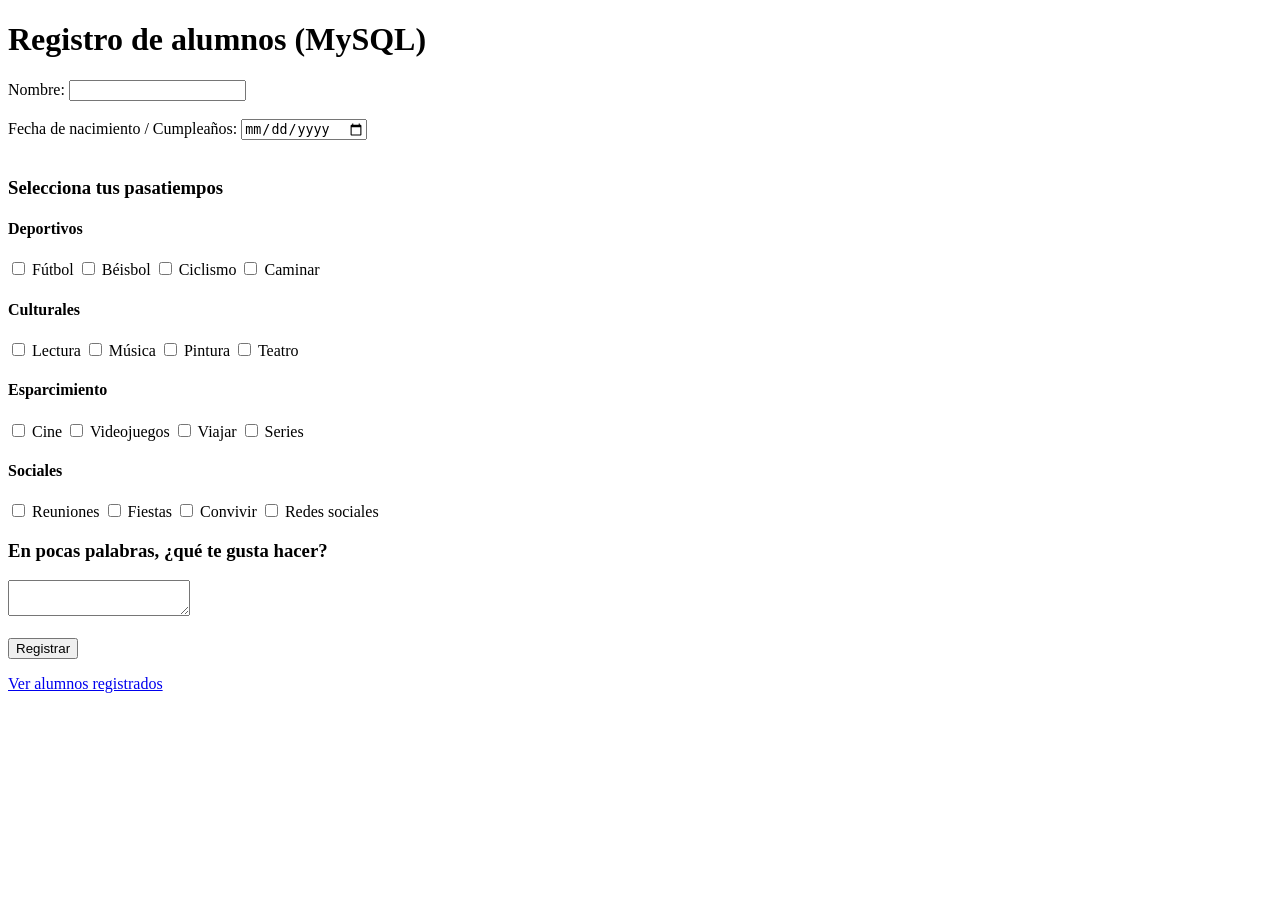
==== templates/index.html @ f1343b17 "Add index.html for student registration form" ====
<!DOCTYPE html>
<html lang="es">
<head>
    <meta charset="UTF-8">
    <meta name="viewport" content="width=device-width, initial-scale=1.0">
    <title>Práctica 03 - MySQL</title>
    <link rel="stylesheet" href="{{ url_for('static', filename='css/estilos.css') }}">
</head>
<body>
    <div class="contenedor">
        <h1>Registro de alumnos (MySQL)</h1>
        <form action="/saludar" method="POST">
            <label>Nombre:</label>
            <input type="text" name="nombre" required>
            <br><br>
            
            <label>Fecha de nacimiento / Cumpleaños:</label>
            <input type="date" name="fecha_nacimiento" required>
            <br><br>

            <h3>Selecciona tus pasatiempos</h3>
            <div class="contenedor-tarjetas">
                <div class="tarjeta">
                    <h4>Deportivos</h4>
                    <label><input type="checkbox" name="pasatiempos" value="Fútbol"> Fútbol</label>
                    <label><input type="checkbox" name="pasatiempos" value="Béisbol"> Béisbol</label>
                    <label><input type="checkbox" name="pasatiempos" value="Ciclismo"> Ciclismo</label>
                    <label><input type="checkbox" name="pasatiempos" value="Caminar"> Caminar</label>
                </div>

                <div class="tarjeta">
                    <h4>Culturales</h4>
                    <label><input type="checkbox" name="pasatiempos" value="Lectura"> Lectura</label>
                    <label><input type="checkbox" name="pasatiempos" value="Música"> Música</label>
                    <label><input type="checkbox" name="pasatiempos" value="Pintura"> Pintura</label>
                    <label><input type="checkbox" name="pasatiempos" value="Teatro"> Teatro</label>
                </div>

                <div class="tarjeta">
                    <h4>Esparcimiento</h4>
                    <label><input type="checkbox" name="pasatiempos" value="Cine"> Cine</label>
                    <label><input type="checkbox" name="pasatiempos" value="Videojuegos"> Videojuegos</label>
                    <label><input type="checkbox" name="pasatiempos" value="Viajar"> Viajar</label>
                    <label><input type="checkbox" name="pasatiempos" value="Series"> Series</label>
                </div>

                <div class="tarjeta">
                    <h4>Sociales</h4>
                    <label><input type="checkbox" name="pasatiempos" value="Reuniones"> Reuniones</label>
                    <label><input type="checkbox" name="pasatiempos" value="Fiestas"> Fiestas</label>
                    <label><input type="checkbox" name="pasatiempos" value="Convivir"> Convivir</label>
                    <label><input type="checkbox" name="pasatiempos" value="Redes sociales"> Redes sociales</label>
                </div>
            </div>

            <h3>En pocas palabras, ¿qué te gusta hacer?</h3>
            <textarea name="me_gusta" maxlength="100" required></textarea>
            <br><br>
            <button type="submit">Registrar</button>
        </form>
        <p>
            <a href="/alumnos">Ver alumnos registrados</a>
        </p>
    </div>
</body>
</html>
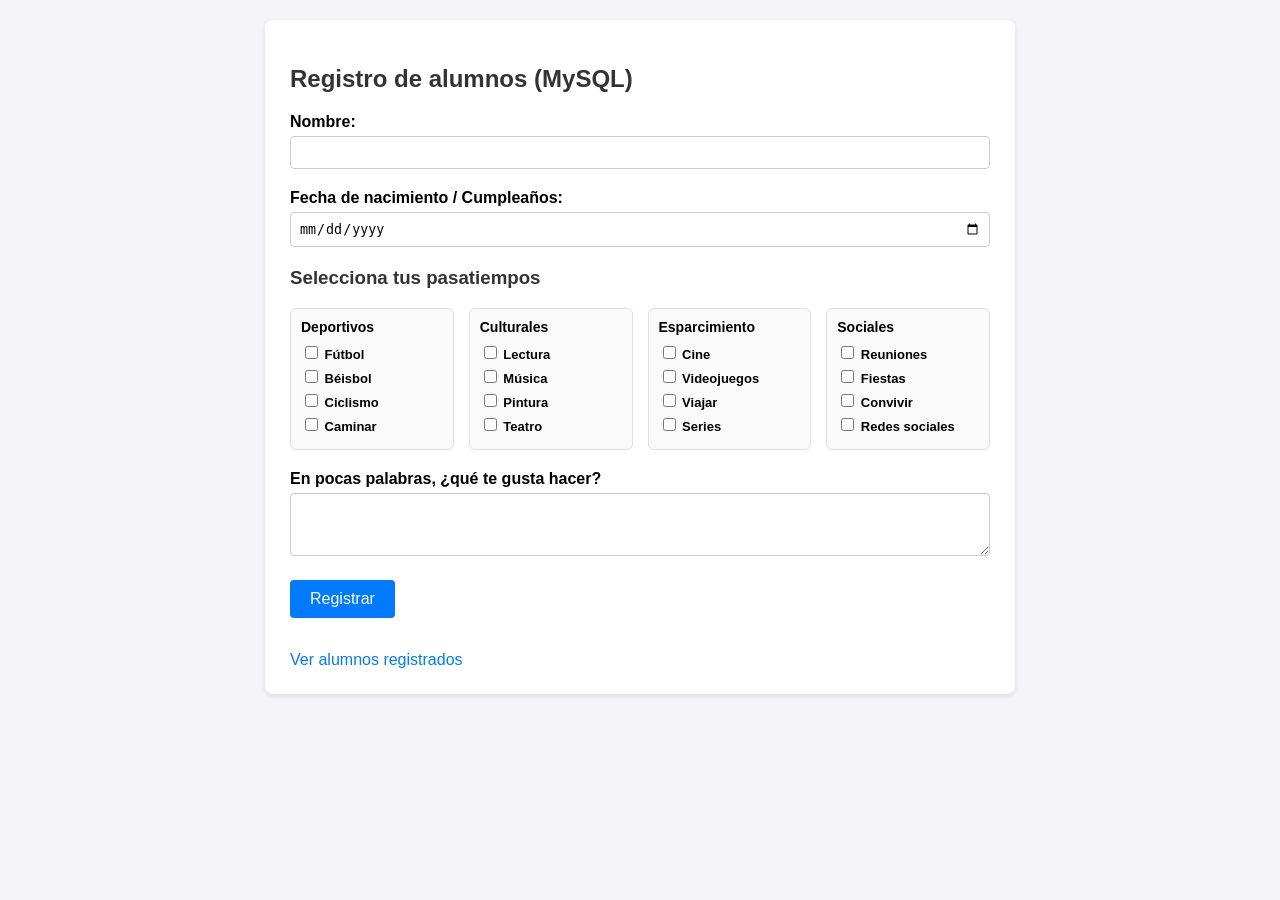
==== commit 985330c1: "Revamp student registration form and styles Updated the title and styling for the student registrati" ====
--- a/templates/index.html
+++ b/templates/index.html
@@ -3,64 +3,151 @@
 <head>
     <meta charset="UTF-8">
     <meta name="viewport" content="width=device-width, initial-scale=1.0">
-    <title>Práctica 03 - MySQL</title>
-    <link rel="stylesheet" href="{{ url_for('static', filename='css/estilos.css') }}">
+    <title>Registro de Alumnos</title>
+    <style>
+        body {
+            font-family: Arial, sans-serif;
+            background-color: #f4f4f9;
+            margin: 0;
+            padding: 20px;
+        }
+        .container {
+            max-width: 700px;
+            margin: 0 auto;
+            background: #fff;
+            padding: 25px;
+            border-radius: 8px;
+            box-shadow: 0 2px 5px rgba(0,0,0,0.1);
+        }
+        h2, h3 {
+            color: #333;
+        }
+        .form-group {
+            margin-bottom: 20px;
+        }
+        label {
+            display: block;
+            margin-bottom: 5px;
+            font-weight: bold;
+        }
+        input[type="text"], input[type="date"], textarea {
+            width: 100%;
+            padding: 8px;
+            border: 1px solid #ccc;
+            border-radius: 4px;
+            box-sizing: border-box;
+        }
+        .hobbies-grid {
+            display: grid;
+            grid-template-columns: repeat(auto-fit, minmax(140px, 1fr));
+            gap: 15px;
+            margin-bottom: 20px;
+        }
+        .hobby-category {
+            border: 1px solid #e0e0e0;
+            border-radius: 6px;
+            padding: 10px;
+            background: #fafafa;
+        }
+        .hobby-category h4 {
+            margin-top: 0;
+            margin-bottom: 8px;
+            font-size: 14px;
+        }
+        .hobby-item {
+            display: block;
+            margin-bottom: 5px;
+            font-size: 13px;
+        }
+        button {
+            background-color: #007bff;
+            color: white;
+            border: none;
+            padding: 10px 20px;
+            border-radius: 4px;
+            cursor: pointer;
+            font-size: 16px;
+        }
+        button:hover {
+            background-color: #0056b3;
+        }
+        a {
+            display: inline-block;
+            margin-top: 15px;
+            color: #007bff;
+            text-decoration: none;
+        }
+        a:hover {
+            text-decoration: underline;
+        }
+    </style>
 </head>
 <body>
-    <div class="contenedor">
-        <h1>Registro de alumnos (MySQL)</h1>
-        <form action="/saludar" method="POST">
-            <label>Nombre:</label>
-            <input type="text" name="nombre" required>
-            <br><br>
-            
-            <label>Fecha de nacimiento / Cumpleaños:</label>
-            <input type="date" name="fecha_nacimiento" required>
-            <br><br>
 
-            <h3>Selecciona tus pasatiempos</h3>
-            <div class="contenedor-tarjetas">
-                <div class="tarjeta">
-                    <h4>Deportivos</h4>
-                    <label><input type="checkbox" name="pasatiempos" value="Fútbol"> Fútbol</label>
-                    <label><input type="checkbox" name="pasatiempos" value="Béisbol"> Béisbol</label>
-                    <label><input type="checkbox" name="pasatiempos" value="Ciclismo"> Ciclismo</label>
-                    <label><input type="checkbox" name="pasatiempos" value="Caminar"> Caminar</label>
-                </div>
+<div class="container">
+    <h2>Registro de alumnos (MySQL)</h2>
 
-                <div class="tarjeta">
-                    <h4>Culturales</h4>
-                    <label><input type="checkbox" name="pasatiempos" value="Lectura"> Lectura</label>
-                    <label><input type="checkbox" name="pasatiempos" value="Música"> Música</label>
-                    <label><input type="checkbox" name="pasatiempos" value="Pintura"> Pintura</label>
-                    <label><input type="checkbox" name="pasatiempos" value="Teatro"> Teatro</label>
-                </div>
+    <!-- RUTA CORREGIDA PARA ENVIAR EL FORMULARIO -->
+    <form action="/registrar" method="POST">
+        
+        <div class="form-group">
+            <label for="nombre">Nombre:</label>
+            <input type="text" id="nombre" name="nombre" required>
+        </div>
 
-                <div class="tarjeta">
-                    <h4>Esparcimiento</h4>
-                    <label><input type="checkbox" name="pasatiempos" value="Cine"> Cine</label>
-                    <label><input type="checkbox" name="pasatiempos" value="Videojuegos"> Videojuegos</label>
-                    <label><input type="checkbox" name="pasatiempos" value="Viajar"> Viajar</label>
-                    <label><input type="checkbox" name="pasatiempos" value="Series"> Series</label>
-                </div>
+        <div class="form-group">
+            <label for="fecha_nacimiento">Fecha de nacimiento / Cumpleaños:</label>
+            <input type="date" id="fecha_nacimiento" name="fecha_nacimiento" required>
+        </div>
 
-                <div class="tarjeta">
-                    <h4>Sociales</h4>
-                    <label><input type="checkbox" name="pasatiempos" value="Reuniones"> Reuniones</label>
-                    <label><input type="checkbox" name="pasatiempos" value="Fiestas"> Fiestas</label>
-                    <label><input type="checkbox" name="pasatiempos" value="Convivir"> Convivir</label>
-                    <label><input type="checkbox" name="pasatiempos" value="Redes sociales"> Redes sociales</label>
-                </div>
+        <h3>Selecciona tus pasatiempos</h3>
+        
+        <div class="hobbies-grid">
+            <div class="hobby-category">
+                <h4>Deportivos</h4>
+                <label class="hobby-item"><input type="checkbox" name="pasatiempos" value="Fútbol"> Fútbol</label>
+                <label class="hobby-item"><input type="checkbox" name="pasatiempos" value="Béisbol"> Béisbol</label>
+                <label class="hobby-item"><input type="checkbox" name="pasatiempos" value="Ciclismo"> Ciclismo</label>
+                <label class="hobby-item"><input type="checkbox" name="pasatiempos" value="Caminar"> Caminar</label>
             </div>
 
-            <h3>En pocas palabras, ¿qué te gusta hacer?</h3>
-            <textarea name="me_gusta" maxlength="100" required></textarea>
-            <br><br>
-            <button type="submit">Registrar</button>
-        </form>
-        <p>
-            <a href="/alumnos">Ver alumnos registrados</a>
-        </p>
-    </div>
+            <div class="hobby-category">
+                <h4>Culturales</h4>
+                <label class="hobby-item"><input type="checkbox" name="pasatiempos" value="Lectura"> Lectura</label>
+                <label class="hobby-item"><input type="checkbox" name="pasatiempos" value="Música"> Música</label>
+                <label class="hobby-item"><input type="checkbox" name="pasatiempos" value="Pintura"> Pintura</label>
+                <label class="hobby-item"><input type="checkbox" name="pasatiempos" value="Teatro"> Teatro</label>
+            </div>
+
+            <div class="hobby-category">
+                <h4>Esparcimiento</h4>
+                <label class="hobby-item"><input type="checkbox" name="pasatiempos" value="Cine"> Cine</label>
+                <label class="hobby-item"><input type="checkbox" name="pasatiempos" value="Videojuegos"> Videojuegos</label>
+                <label class="hobby-item"><input type="checkbox" name="pasatiempos" value="Viajar"> Viajar</label>
+                <label class="hobby-item"><input type="checkbox" name="pasatiempos" value="Series"> Series</label>
+            </div>
+
+            <div class="hobby-category">
+                <h4>Sociales</h4>
+                <label class="hobby-item"><input type="checkbox" name="pasatiempos" value="Reuniones"> Reuniones</label>
+                <label class="hobby-item"><input type="checkbox" name="pasatiempos" value="Fiestas"> Fiestas</label>
+                <label class="hobby-item"><input type="checkbox" name="pasatiempos" value="Convivir"> Convivir</label>
+                <label class="hobby-item"><input type="checkbox" name="pasatiempos" value="Redes sociales"> Redes sociales</label>
+            </div>
+        </div>
+
+        <div class="form-group">
+            <label for="gustos">En pocas palabras, ¿qué te gusta hacer?</label>
+            <textarea id="gustos" name="gustos" rows="3"></textarea>
+        </div>
+
+        <button type="submit">Registrar</button>
+    </form>
+
+    <!-- ENLACE CORREGIDO PARA CONSULTAR ALUMNOS -->
+    <br>
+    <a href="/alumnos">Ver alumnos registrados</a>
+</div>
+
 </body>
 </html>
